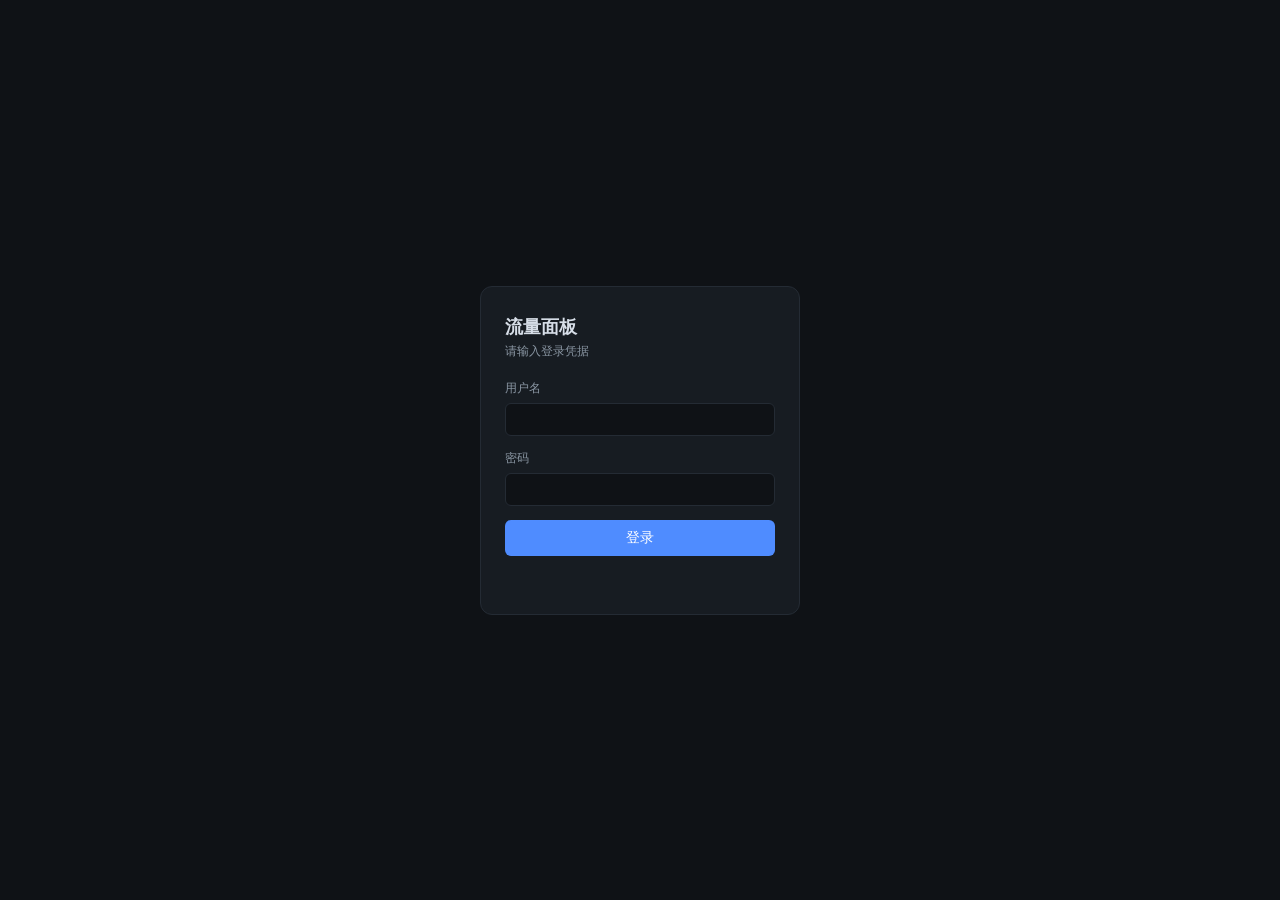
==== panel/web/login.html @ eff20821 "feat: panel 自实现登录鉴权替换 nginx basic auth" ====
<!DOCTYPE html>
<html lang="zh-CN">
<head>
<meta charset="utf-8">
<meta name="viewport" content="width=device-width, initial-scale=1">
<title>登录 - 流量面板</title>
<style>
:root {
  --bg: #0f1216;
  --panel: #171c22;
  --border: #242b34;
  --text: #d7dee8;
  --muted: #8a96a3;
  --accent: #4f8cff;
  --err: #ff5a5a;
}
* { box-sizing: border-box; }
body {
  margin: 0;
  min-height: 100vh;
  display: flex;
  align-items: center;
  justify-content: center;
  font-family: -apple-system, BlinkMacSystemFont, "Segoe UI", Roboto, "PingFang SC", "Microsoft YaHei", sans-serif;
  background: var(--bg);
  color: var(--text);
  font-size: 14px;
}
.card {
  width: 320px;
  background: var(--panel);
  border: 1px solid var(--border);
  border-radius: 12px;
  padding: 28px 24px;
}
.card h1 { font-size: 18px; margin: 0 0 4px; }
.card .sub { color: var(--muted); font-size: 12px; margin: 0 0 20px; }
label { display: block; color: var(--muted); font-size: 12px; margin: 0 0 6px; }
input {
  width: 100%;
  background: var(--bg);
  color: var(--text);
  border: 1px solid var(--border);
  border-radius: 6px;
  padding: 8px 10px;
  font-size: 13px;
  margin-bottom: 14px;
}
input:focus { outline: none; border-color: var(--accent); }
button {
  width: 100%;
  background: var(--accent);
  color: #fff;
  border: none;
  border-radius: 6px;
  padding: 9px;
  font-size: 14px;
  cursor: pointer;
}
button:hover { opacity: 0.9; }
button:disabled { opacity: 0.6; cursor: default; }
#msg { min-height: 18px; margin-top: 12px; font-size: 12px; color: var(--err); text-align: center; }
</style>
</head>
<body>
<div class="card">
  <h1>流量面板</h1>
  <p class="sub">请输入登录凭据</p>
  <form id="form" autocomplete="on">
    <label for="username">用户名</label>
    <input type="text" id="username" name="username" autocomplete="username" required>
    <label for="password">密码</label>
    <input type="password" id="password" name="password" autocomplete="current-password" required>
    <button type="submit" id="submit">登录</button>
  </form>
  <div id="msg"></div>
</div>
<script>
const form = document.getElementById('form');
const msg = document.getElementById('msg');
const submit = document.getElementById('submit');

form.addEventListener('submit', async (e) => {
  e.preventDefault();
  msg.textContent = '';
  submit.disabled = true;
  try {
    const res = await fetch('api/login', {
      method: 'POST',
      body: new FormData(form),
      cache: 'no-store',
    });
    if (res.ok) {
      location.replace('./');
      return;
    }
    let text = '登录失败';
    try {
      const data = await res.json();
      if (data && data.error) text = data.error;
    } catch (_) {}
    msg.textContent = text;
  } catch (_) {
    msg.textContent = '网络错误，请重试';
  } finally {
    submit.disabled = false;
  }
});
</script>
</body>
</html>
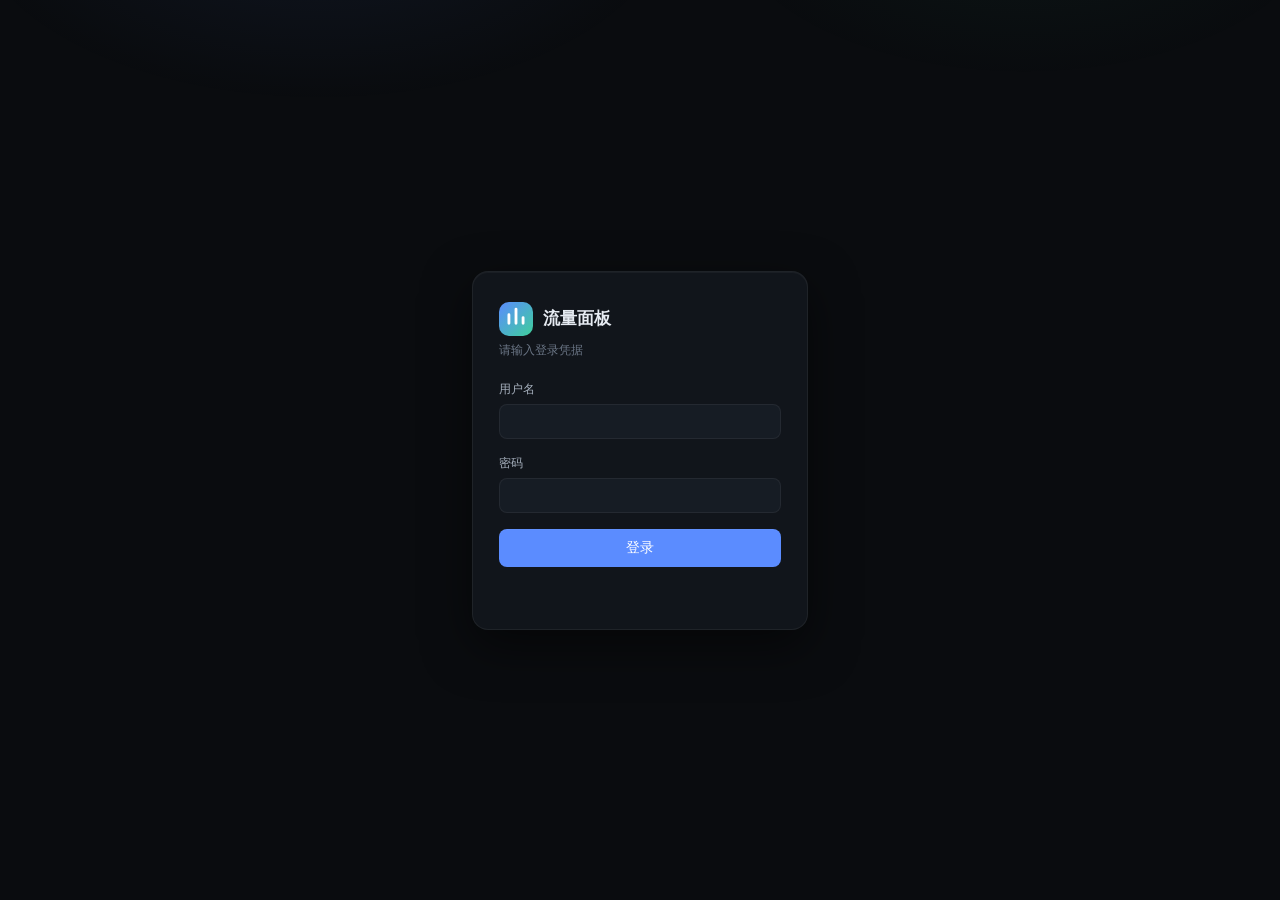
==== commit 66b5e38d: "feat: 面板视觉重设计（表面系统/滑动pill/图标/骨架屏/count-up），panel 1.0.18" ====
--- a/panel/web/login.html
+++ b/panel/web/login.html
@@ -6,14 +6,20 @@
 <title>登录 - 流量面板</title>
 <style>
 :root {
-  --bg: #0f1216;
-  --panel: #171c22;
-  --border: #242b34;
-  --text: #d7dee8;
-  --muted: #8a96a3;
-  --accent: #4f8cff;
+  --bg: #0a0c0f;
+  --surface: #11151b;
+  --surface-2: #161c24;
+  --border: rgba(255, 255, 255, 0.06);
+  --border-strong: rgba(255, 255, 255, 0.1);
+  --highlight: inset 0 1px 0 rgba(255, 255, 255, 0.04);
+  --text: #e6ebf2;
+  --text-secondary: #a6b0bd;
+  --muted: #6b7686;
+  --accent: #5b8cff;
   --err: #ff5a5a;
+  --ease-out: cubic-bezier(0.23, 1, 0.32, 1);
 }
+html { color-scheme: dark; }
 * { box-sizing: border-box; }
 body {
   margin: 0;
@@ -25,46 +31,90 @@
   background: var(--bg);
   color: var(--text);
   font-size: 14px;
+  -webkit-font-smoothing: antialiased;
+}
+body::before {
+  content: '';
+  position: fixed;
+  inset: 0;
+  pointer-events: none;
+  background:
+    radial-gradient(600px 320px at 25% -10%, rgba(91, 140, 255, 0.08), transparent 60%),
+    radial-gradient(520px 280px at 80% -10%, rgba(62, 207, 155, 0.05), transparent 60%);
 }
 .card {
-  width: 320px;
-  background: var(--panel);
+  width: 336px;
+  background: var(--surface);
   border: 1px solid var(--border);
-  border-radius: 12px;
-  padding: 28px 24px;
+  border-radius: 16px;
+  padding: 30px 26px;
+  box-shadow: var(--highlight), 0 16px 48px rgba(0, 0, 0, 0.5);
+  animation: panel-in 320ms var(--ease-out) both;
 }
-.card h1 { font-size: 18px; margin: 0 0 4px; }
-.card .sub { color: var(--muted); font-size: 12px; margin: 0 0 20px; }
-label { display: block; color: var(--muted); font-size: 12px; margin: 0 0 6px; }
+@keyframes panel-in {
+  from { opacity: 0; transform: translateY(10px); }
+  to { opacity: 1; transform: translateY(0); }
+}
+.brand { display: flex; align-items: center; gap: 10px; margin-bottom: 6px; }
+.logo { width: 34px; height: 34px; border-radius: 9px; flex: none; }
+.logo svg { width: 100%; height: 100%; display: block; }
+.brand-name { font-size: 17px; font-weight: 600; }
+.card .sub { color: var(--muted); font-size: 12px; margin: 0 0 22px; }
+label { display: block; color: var(--text-secondary); font-size: 12px; margin: 0 0 6px; }
 input {
   width: 100%;
-  background: var(--bg);
+  background: var(--surface-2);
   color: var(--text);
   border: 1px solid var(--border);
-  border-radius: 6px;
-  padding: 8px 10px;
+  border-radius: 8px;
+  padding: 9px 11px;
   font-size: 13px;
-  margin-bottom: 14px;
+  margin-bottom: 16px;
+  transition: border-color 150ms var(--ease-out);
 }
-input:focus { outline: none; border-color: var(--accent); }
+input:hover { border-color: var(--border-strong); }
+input:focus-visible { outline: 2px solid var(--accent); outline-offset: 2px; border-color: var(--accent); }
 button {
   width: 100%;
   background: var(--accent);
   color: #fff;
   border: none;
-  border-radius: 6px;
-  padding: 9px;
+  border-radius: 8px;
+  padding: 10px;
   font-size: 14px;
+  font-weight: 500;
   cursor: pointer;
+  touch-action: manipulation;
+  box-shadow: var(--highlight);
+  transition: background-color 150ms ease, transform 160ms var(--ease-out);
 }
-button:hover { opacity: 0.9; }
+button:hover { background: #7aa3ff; }
+button:active { background: #4a76d9; transform: scale(0.97); }
+button:focus-visible { outline: 2px solid var(--accent); outline-offset: 2px; }
 button:disabled { opacity: 0.6; cursor: default; }
-#msg { min-height: 18px; margin-top: 12px; font-size: 12px; color: var(--err); text-align: center; }
+#msg { min-height: 18px; margin-top: 14px; font-size: 12px; color: var(--err); text-align: center; }
+@media (prefers-reduced-motion: reduce) {
+  * { transition: none !important; animation: none !important; }
+}
 </style>
 </head>
 <body>
 <div class="card">
-  <h1>流量面板</h1>
+  <div class="brand">
+    <span class="logo" aria-hidden="true">
+      <svg viewBox="0 0 24 24">
+        <defs>
+          <linearGradient id="logo-g" x1="0" y1="0" x2="1" y2="1">
+            <stop offset="0" stop-color="#5b8cff"/>
+            <stop offset="1" stop-color="#3ecf9b"/>
+          </linearGradient>
+        </defs>
+        <rect width="24" height="24" rx="7" fill="url(#logo-g)"/>
+        <path d="M7 15V9M12 15V5M17 15v-4" stroke="#fff" stroke-width="2" stroke-linecap="round" fill="none"/>
+      </svg>
+    </span>
+    <span class="brand-name">流量面板</span>
+  </div>
   <p class="sub">请输入登录凭据</p>
   <form id="form" autocomplete="on">
     <label for="username">用户名</label>
@@ -73,7 +123,7 @@
     <input type="password" id="password" name="password" autocomplete="current-password" required>
     <button type="submit" id="submit">登录</button>
   </form>
-  <div id="msg"></div>
+  <div id="msg" role="alert" aria-live="polite"></div>
 </div>
 <script>
 const form = document.getElementById('form');
@@ -84,6 +134,7 @@
   e.preventDefault();
   msg.textContent = '';
   submit.disabled = true;
+  submit.textContent = '登录中…';
   try {
     const res = await fetch('api/login', {
       method: 'POST',
@@ -104,6 +155,7 @@
     msg.textContent = '网络错误，请重试';
   } finally {
     submit.disabled = false;
+    submit.textContent = '登录';
   }
 });
 </script>
